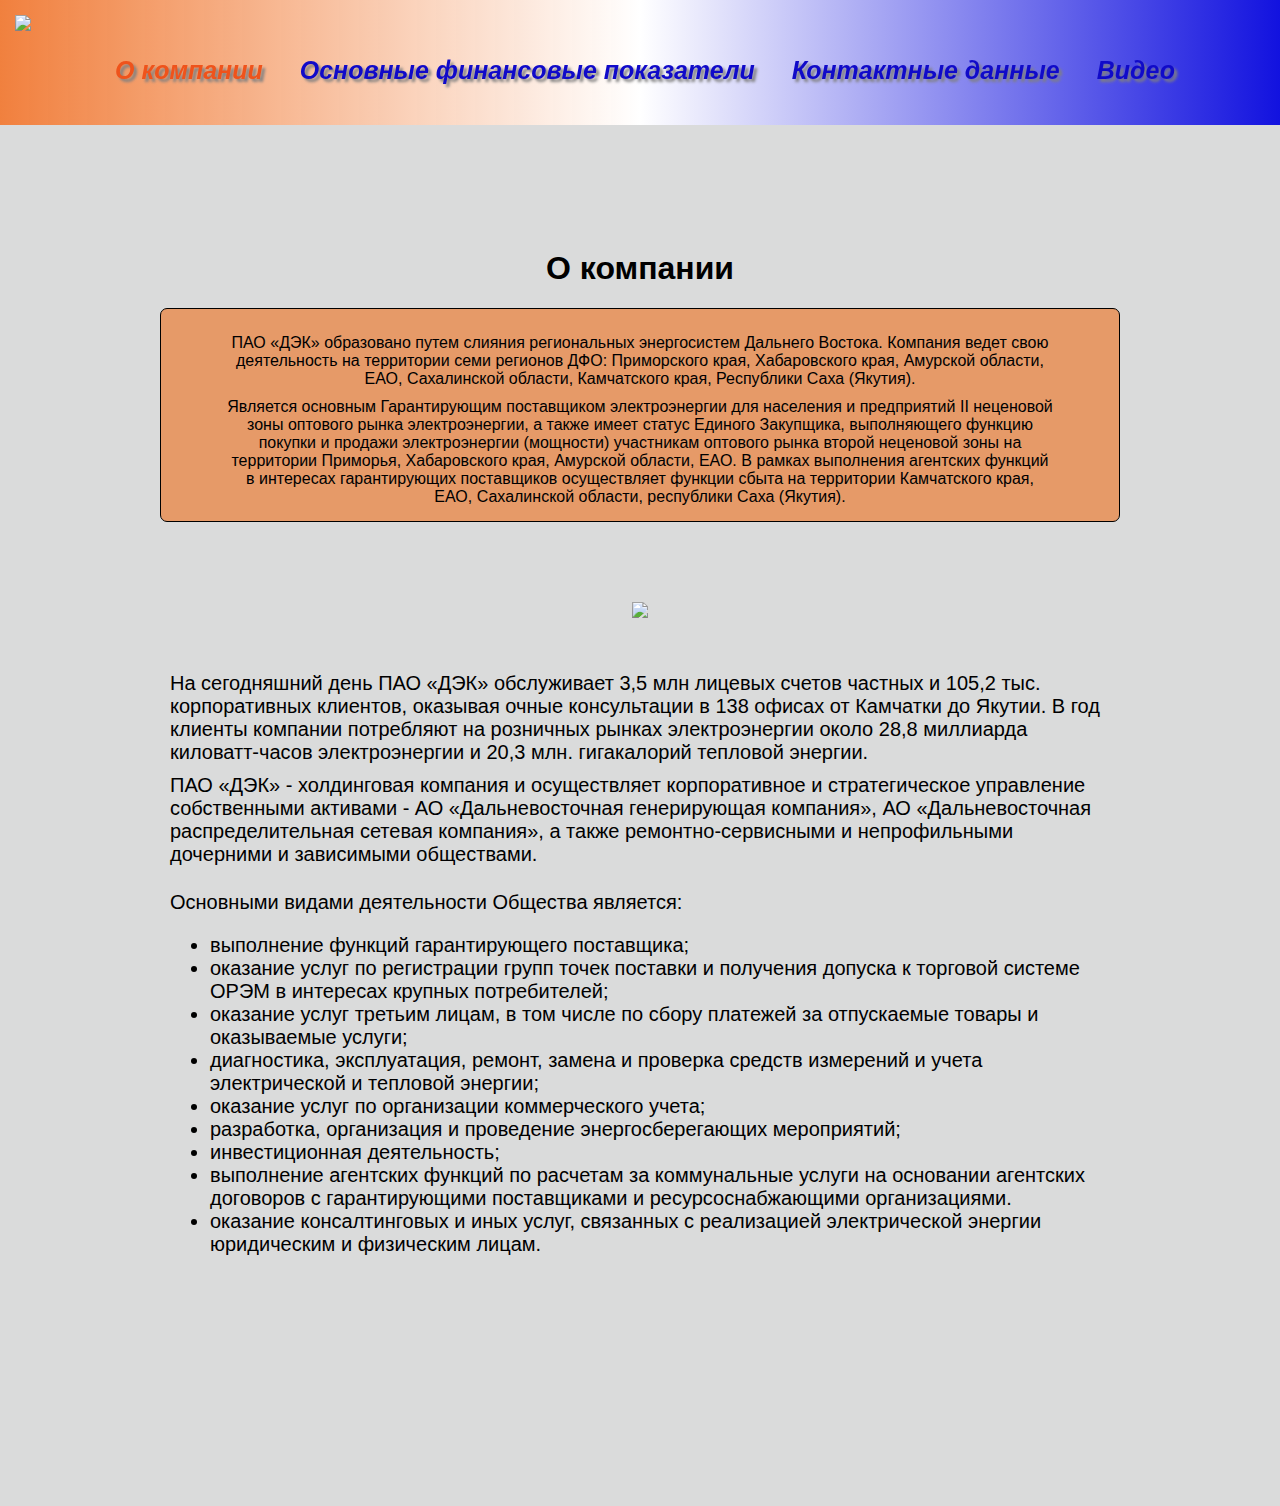
==== index.html @ 122d3602 "Начало" ====
<!DOCTYPE html>
<html lang="ru">
<head>
    <meta charset="UTF-8">
    <meta http-equiv="X-UA-Compatible" content="IE=edge">
    <meta name="viewport" content="width=device-width, initial-scale=1.0">
    <title>RGR</title>
    <link rel="stylesheet" href="main.css">
    <style>
        .border {
            border: 1px solid;
            margin: 10px 140px 10px 140px;
            padding: 15px;
            background-color: rgb(230, 154, 104);
            border-radius: 7px;
        }

        .border:hover {
            background-color: rgba(244, 114, 38, 0.872);
            font-size: 20px;
            font-weight: bold;
        }

        .text {
            text-align: left;
            margin-left: 150px;
            margin-right: 150px;
            font-size: 20px;
        }
    </style>
</head>

<body>
    <header>
        <img src="logo.png" class="logo">
        <ul class="menu">
            <li class="current"><a href="index.html" style="color: rgb(239, 83, 27);">О компании</a></li>
            <li class="current"><a href="2.html">Основные финансовые показатели</a></li></li>
            <li class="current"><a href="3.html">Контактные данные</a></li></li>
            <li class="current"><a href="4.html">Видео</a></li></li>
        </ul>
    </header>

    <main style="text-align: center;">
        <h1>О компании</h1>
        <div class="border">
            <div style="margin-left: 50px; margin-right: 50px;">
                ПАО «ДЭК» образовано путем слияния региональных энергосистем Дальнего Востока.  
                Компания ведет свою деятельность на территории семи регионов ДФО: Приморского края,
                Хабаровского края, Амурской области, ЕАО, Сахалинской области, Камчатского края, 
                Республики Саха (Якутия).  
            </div>
            <div style="margin-left: 50px; margin-right: 50px;">
                Является основным Гарантирующим поставщиком электроэнергии 
                для населения и предприятий II неценовой зоны оптового рынка электроэнергии, а также 
                имеет статус Единого Закупщика, выполняющего функцию покупки и продажи электроэнергии 
                (мощности) участникам оптового рынка второй неценовой зоны  на территории  Приморья, 
                Хабаровского края, Амурской области, ЕАО. В рамках выполнения агентских функций в интересах 
                гарантирующих поставщиков осуществляет функции сбыта на территории Камчатского края, ЕАО, 
                Сахалинской области, республики Саха (Якутия).
            </div>
        </div>

        <img src="zona.png" width="80%" height="auto" style="margin-top: 70px; margin-bottom: 40px;">

        <div class="text">
            На сегодняшний день ПАО «ДЭК» обслуживает 3,5 млн лицевых счетов 
            частных и 105,2 тыс. корпоративных клиентов, оказывая очные консультации 
            в 138 офисах от Камчатки до Якутии. В год клиенты компании потребляют на 
            розничных рынках электроэнергии около 28,8 миллиарда киловатт-часов 
            электроэнергии и 20,3 млн. гигакалорий тепловой энергии.
        </div>

    <div class="text">
        ПАО «ДЭК» -  холдинговая компания и осуществляет 
        корпоративное и стратегическое управление собственными активами 
        - АО «Дальневосточная генерирующая компания», АО «Дальневосточная 
        распределительная сетевая компания», а также ремонтно-сервисными и непрофильными
        дочерними и зависимыми обществами.
    </div>

    <div class="text" style="padding-top: 15px;">
        Основными видами деятельности Общества является:
    </div>

    <ul class="text">
        <li>выполнение функций гарантирующего поставщика;</li>
        <li>оказание услуг по регистрации групп точек поставки и получения допуска к торговой системе ОРЭМ в интересах крупных потребителей;</li>
        <li>оказание услуг третьим лицам, в том числе по сбору платежей за отпускаемые товары и оказываемые услуги;</li>
        <li>диагностика, эксплуатация, ремонт, замена и проверка средств измерений и учета электрической и тепловой энергии;</li>
        <li>оказание услуг по организации коммерческого учета;</li>
        <li>разработка, организация и проведение энергосберегающих мероприятий;</li>
        <li>инвестиционная деятельность;</li>
        <li>выполнение агентских функций по расчетам за коммунальные услуги на основании агентских договоров с гарантирующими поставщиками и ресурсоснабжающими организациями.</li>
        <li>оказание консалтинговых и иных услуг, связанных с реализацией электрической энергии юридическим и физическим лицам.</li>

    </ul>
    </main>


</body>
</html>
---- main.css ----
body {
    background-color: rgba(210, 211, 211, 0.814);
    color: black;
    font-family: Arial;
    margin: 0px;
    background-size: 100%;
}


header {
    background-image: linear-gradient(to right, rgba(244, 114, 38, 0.872), white, rgb(18, 18, 223));
    color: rgb(0, 41, 189);
    padding: 15px;
    font-size: 25px;
    font-family: Arial;
    text-align: center;
    font-style: italic;
    position: fixed;
    left: 0;
    right: 0;
    top: 0;
    margin: 0px;
}

main {
    margin: 250px 20px;
}

div {
    margin-top: 10px;
}

 /*footer {
    background-image: linear-gradient(to right, rgba(244, 114, 38, 0.872), white, rgb(18, 18, 223));
    color: rgb(0, 41, 189); 
    padding: 15px; 
    font-size: 16pt; 
    font-style: italic; 
    text-align: right;
    transition: 300ms;
    position: fixed;
    bottom: 0;
    right: 0;
    left: 0;
    } */ 


a {
    color: rgb(16, 10, 201);
    text-decoration: none;   
    text-shadow: 3px 3px 3px gray;
    font-weight: bold;
    margin-right: 30px;
    font-size: 25px;

}


a:hover {
    color: rgb(239, 83, 27);
    font-size: 28px;
}

a:active {
    color: rgb(239, 83, 27);
    font-size: 28px;
}


.logo {
    left: 1px;
    width: 200px;
    height: auto;
    display: block;
}

.current {
    display: inline-block;
}
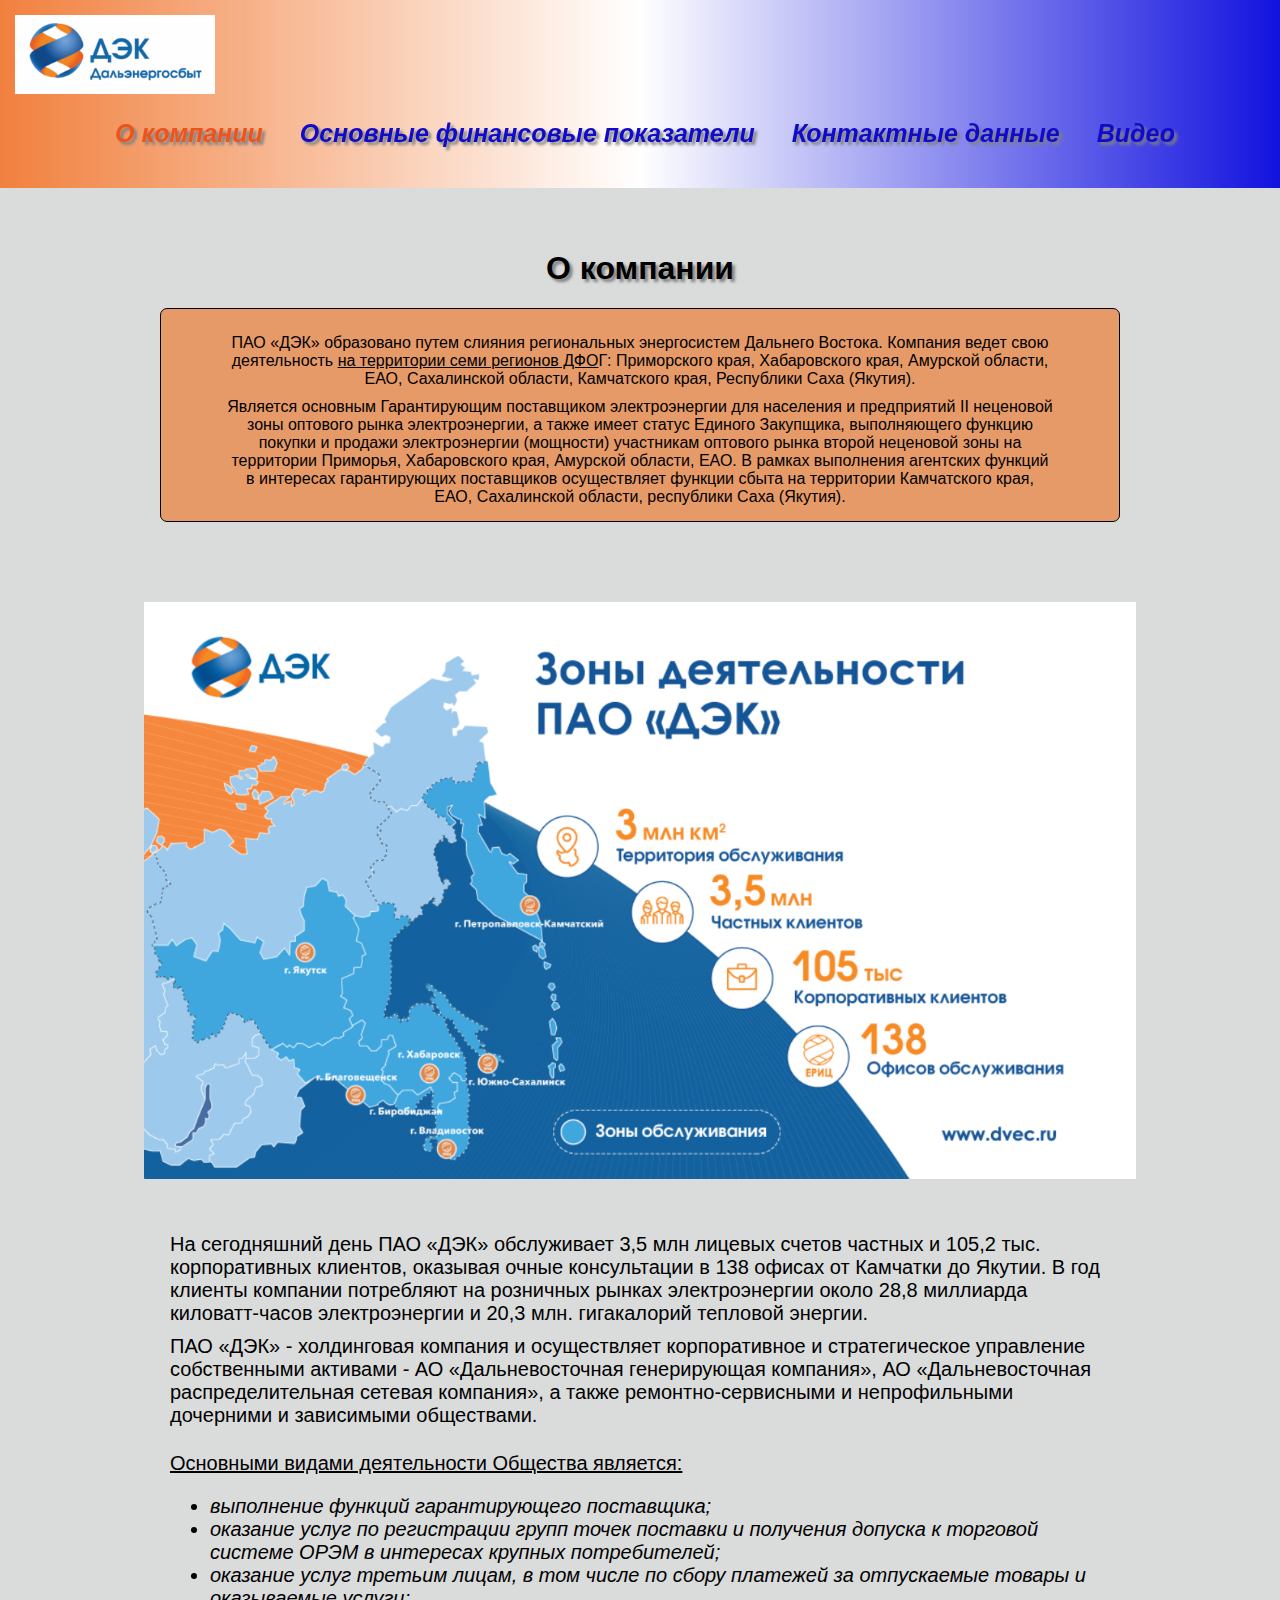
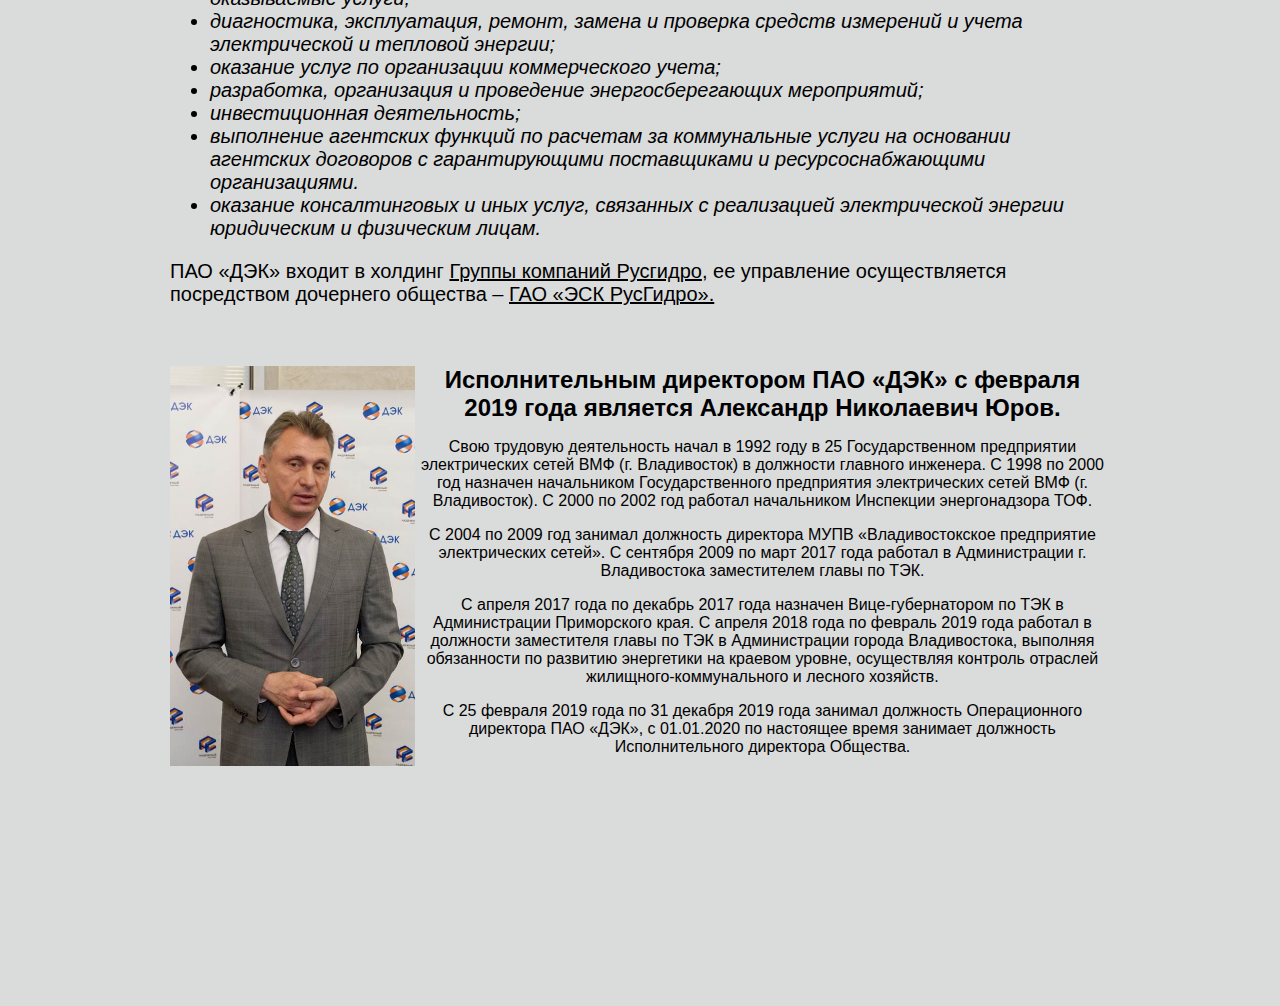
==== commit 0ec339d2: "Продолжение" ====
--- a/index.html
+++ b/index.html
@@ -27,6 +27,13 @@
             margin-right: 150px;
             font-size: 20px;
         }
+
+        .img {
+            float: left; 
+            margin-left: 150px;
+            margin-bottom: px;
+            height: 400px;
+        }
     </style>
 </head>
 
@@ -42,11 +49,11 @@
     </header>
 
     <main style="text-align: center;">
-        <h1>О компании</h1>
+        <h1 style="text-shadow: 3px 3px 3px gray;">О компании</h1>
         <div class="border">
             <div style="margin-left: 50px; margin-right: 50px;">
                 ПАО «ДЭК» образовано путем слияния региональных энергосистем Дальнего Востока.  
-                Компания ведет свою деятельность на территории семи регионов ДФО: Приморского края,
+                Компания ведет свою деятельность <u>на территории семи регионов ДФО</u>Г: Приморского края,
                 Хабаровского края, Амурской области, ЕАО, Сахалинской области, Камчатского края, 
                 Республики Саха (Якутия).  
             </div>
@@ -80,21 +87,63 @@
     </div>
 
     <div class="text" style="padding-top: 15px;">
-        Основными видами деятельности Общества является:
+        <u>Основными видами деятельности Общества является:</u>
     </div>
 
     <ul class="text">
-        <li>выполнение функций гарантирующего поставщика;</li>
-        <li>оказание услуг по регистрации групп точек поставки и получения допуска к торговой системе ОРЭМ в интересах крупных потребителей;</li>
-        <li>оказание услуг третьим лицам, в том числе по сбору платежей за отпускаемые товары и оказываемые услуги;</li>
-        <li>диагностика, эксплуатация, ремонт, замена и проверка средств измерений и учета электрической и тепловой энергии;</li>
-        <li>оказание услуг по организации коммерческого учета;</li>
-        <li>разработка, организация и проведение энергосберегающих мероприятий;</li>
-        <li>инвестиционная деятельность;</li>
-        <li>выполнение агентских функций по расчетам за коммунальные услуги на основании агентских договоров с гарантирующими поставщиками и ресурсоснабжающими организациями.</li>
-        <li>оказание консалтинговых и иных услуг, связанных с реализацией электрической энергии юридическим и физическим лицам.</li>
+        <li><i>выполнение функций гарантирующего поставщика;</i></li>
+        <li><i>оказание услуг по регистрации групп точек поставки и получения допуска к торговой системе ОРЭМ в интересах крупных потребителей;</i></li>
+        <li><i>оказание услуг третьим лицам, в том числе по сбору платежей за отпускаемые товары и оказываемые услуги;</i></li>
+        <li><i>диагностика, эксплуатация, ремонт, замена и проверка средств измерений и учета электрической и тепловой энергии;</i></li>
+        <li><i>оказание услуг по организации коммерческого учета;</i></li>
+        <li><i>разработка, организация и проведение энергосберегающих мероприятий;</i></li>
+        <li><i>инвестиционная деятельность;</i></li>
+        <li><i>выполнение агентских функций по расчетам за коммунальные услуги на основании агентских договоров с гарантирующими поставщиками и ресурсоснабжающими организациями.</i></li>
+        <li><i>оказание консалтинговых и иных услуг, связанных с реализацией электрической энергии юридическим и физическим лицам.</i></li>
+    </ul>
 
-    </ul>
+    <div class="text">
+        ПАО «ДЭК» входит в холдинг <u>Группы компаний Русгидро</u>, 
+        ее управление осуществляется посредством дочернего общества – <u>ГАО «ЭСК РусГидро».</u>
+    </div>
+
+    <h2 style="margin: 60px 150px 0px 0px">
+    <img src="director.jpg" class="img">
+    Исполнительным директором ПАО «ДЭК» 
+    с февраля 2019 года является Александр Николаевич Юров.
+    </h2>
+
+    <p style="margin-right: 150px;">  Свою трудовую деятельность начал в 1992 году в 25  
+        Государственном предприятии электрических сетей ВМФ 
+        (г. Владивосток) в  должности главного инженера. 
+        С 1998 по 2000 год назначен начальником  Государственного 
+        предприятия электрических сетей ВМФ (г. Владивосток). С 2000  по 
+        2002 год работал начальником Инспекции энергонадзора ТОФ.
+    </p>
+
+    <p style="margin-right: 150px;">
+        С 2004 по 2009 год занимал должность директора МУПВ 
+        «Владивостокское предприятие электрических сетей». 
+        С сентября 2009 по март 2017 года работал в Администрации 
+        г. Владивостока заместителем главы по ТЭК.
+    </p>
+
+    <p style="margin-right: 150px;">
+        С апреля 2017 года по декабрь 2017 года назначен 
+        Вице-губернатором по ТЭК в Администрации Приморского
+         края. С апреля 2018 года по февраль 2019 года работал 
+         в должности заместителя главы по ТЭК в Администрации 
+         города Владивостока, выполняя обязанности по развитию 
+         энергетики на краевом уровне, осуществляя контроль отраслей 
+         жилищного-коммунального и лесного хозяйств.
+    </p>
+
+    <p style="margin-right: 150px; left: 150px;" >
+        С 25 февраля 2019 года по 31 декабря 2019 года занимал 
+        должность Операционного директора ПАО «ДЭК», с 01.01.2020 
+        по настоящее время занимает должность Исполнительного директора Общества.
+    </p>
+
     </main>
 
 
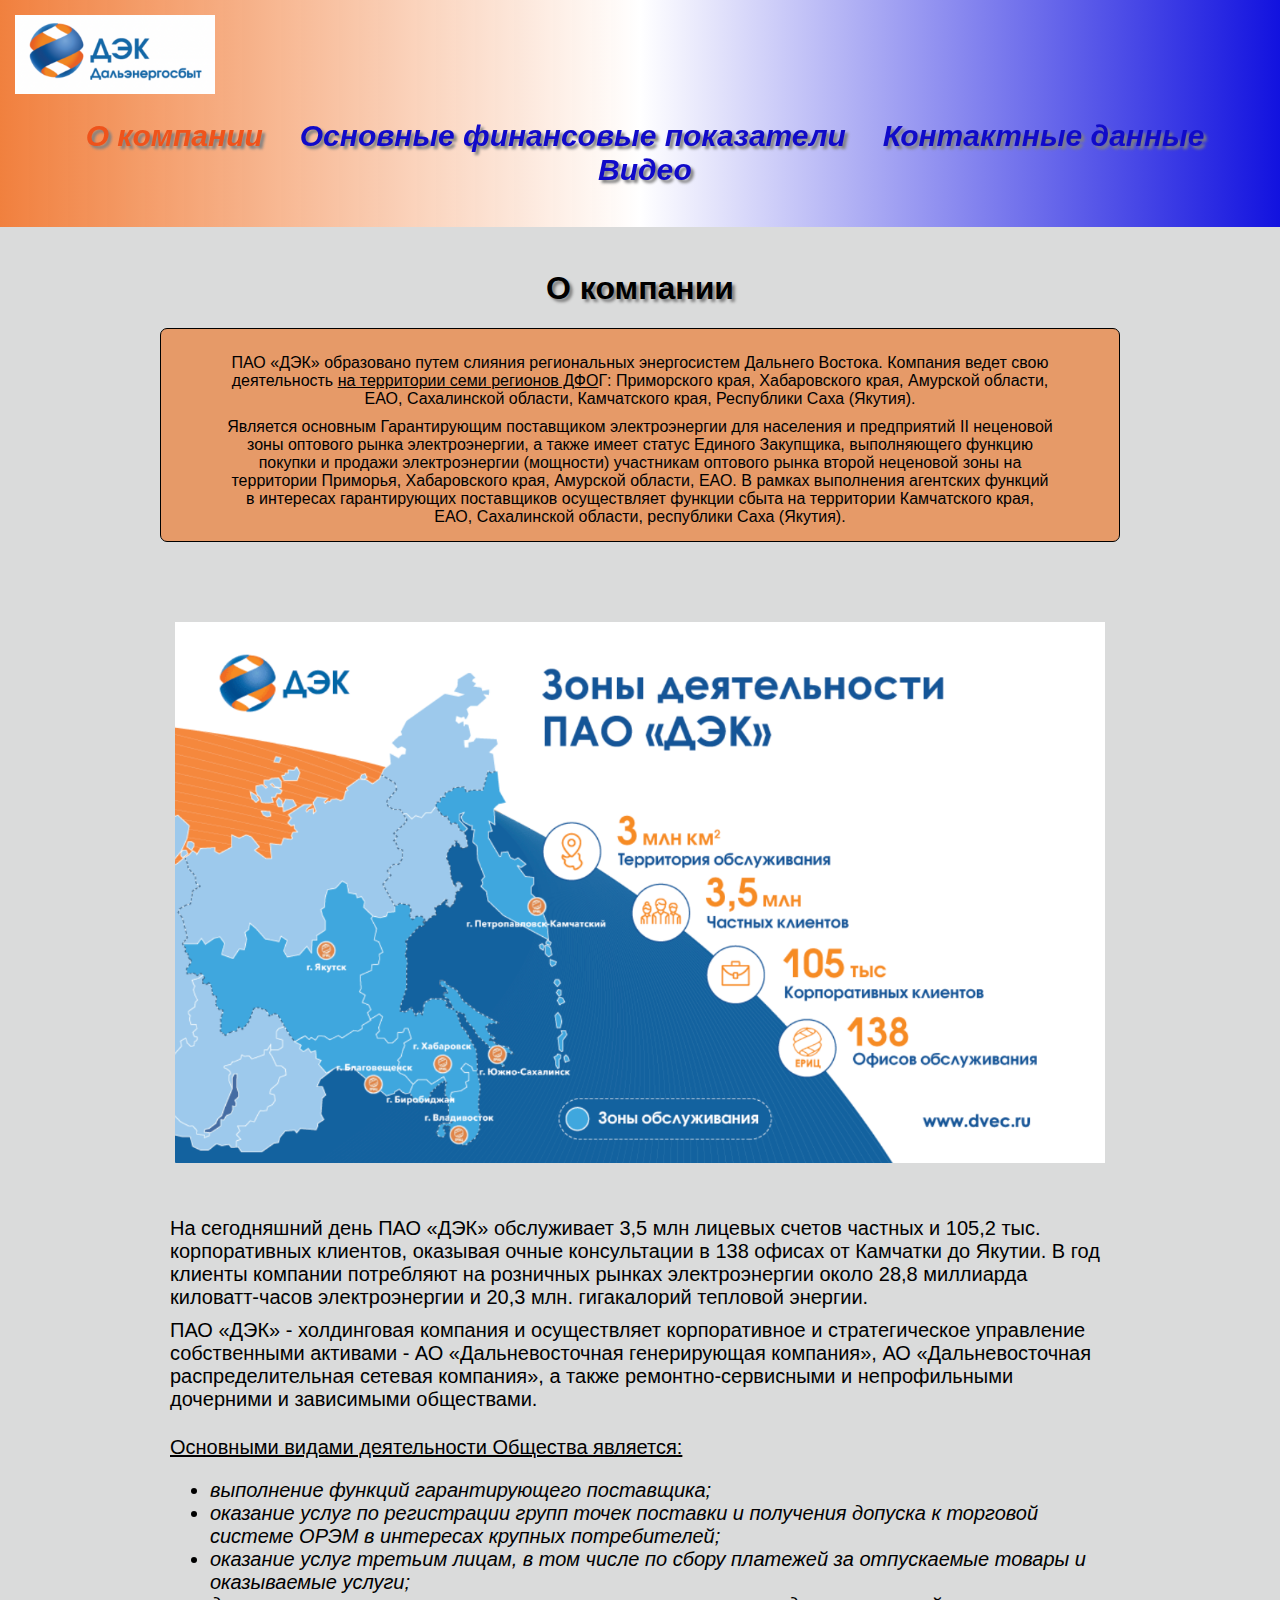
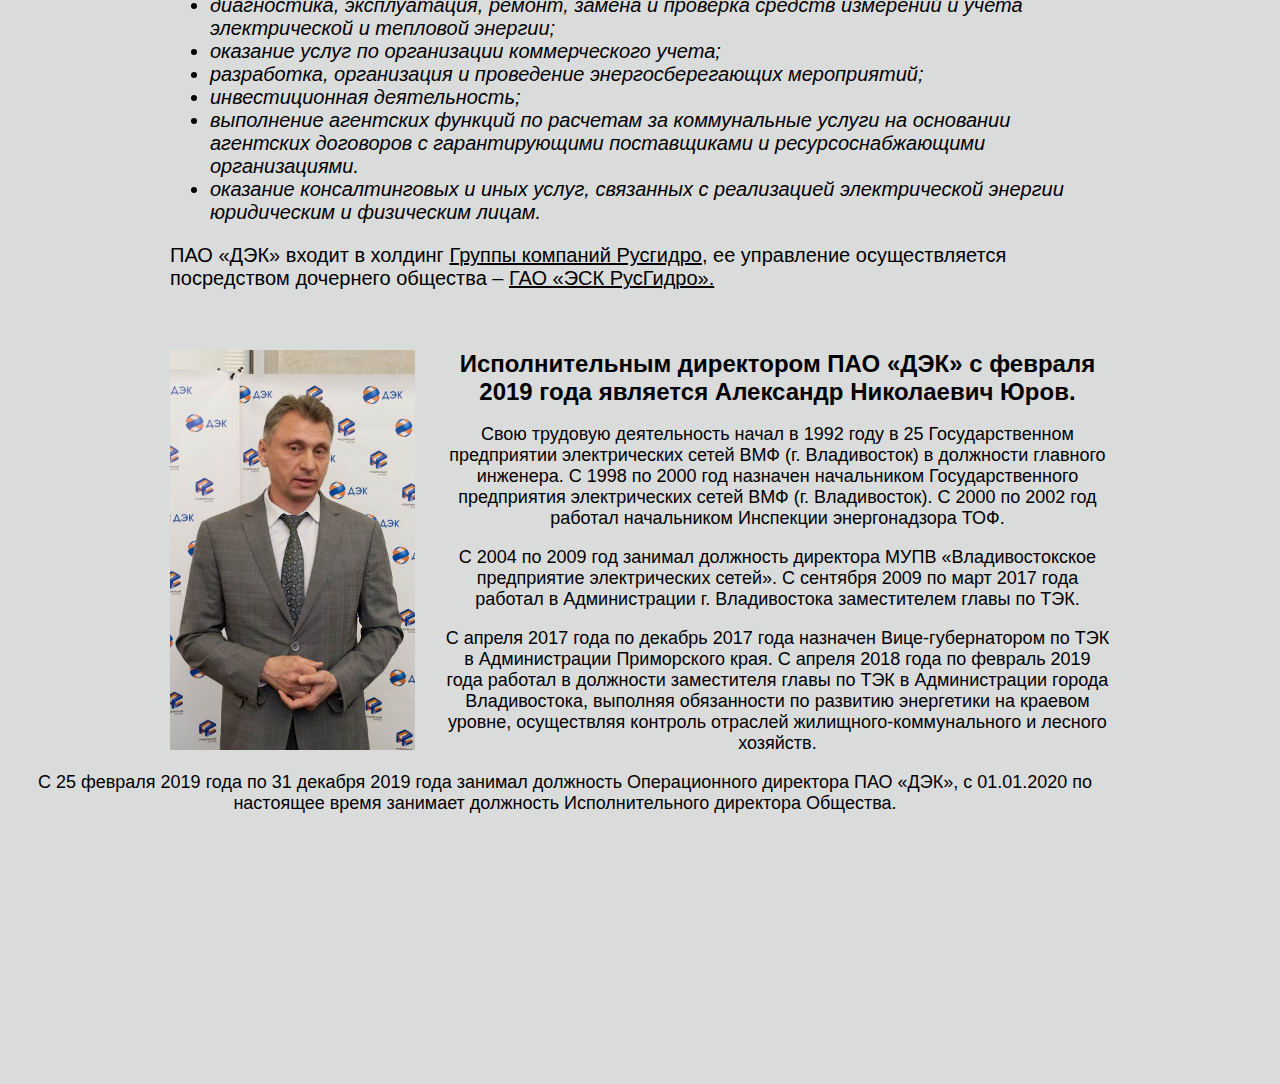
==== commit ad57d8fa: "Почти готово2" ====
--- a/index.html
+++ b/index.html
@@ -31,7 +31,7 @@
         .img {
             float: left; 
             margin-left: 150px;
-            margin-bottom: px;
+            margin-right: 30px;
             height: 400px;
         }
     </style>
@@ -40,7 +40,7 @@
 <body>
     <header>
         <img src="logo.png" class="logo">
-        <ul class="menu">
+        <ul>
             <li class="current"><a href="index.html" style="color: rgb(239, 83, 27);">О компании</a></li>
             <li class="current"><a href="2.html">Основные финансовые показатели</a></li></li>
             <li class="current"><a href="3.html">Контактные данные</a></li></li>
@@ -48,7 +48,7 @@
         </ul>
     </header>
 
-    <main style="text-align: center;">
+    <main style="text-align: center;" >
         <h1 style="text-shadow: 3px 3px 3px gray;">О компании</h1>
         <div class="border">
             <div style="margin-left: 50px; margin-right: 50px;">
@@ -68,7 +68,7 @@
             </div>
         </div>
 
-        <img src="zona.png" width="80%" height="auto" style="margin-top: 70px; margin-bottom: 40px;">
+        <img src="zona.png" width="75%" height="auto" style="margin-top: 70px; margin-bottom: 40px;">
 
         <div class="text">
             На сегодняшний день ПАО «ДЭК» обслуживает 3,5 млн лицевых счетов 
@@ -113,7 +113,7 @@
     с февраля 2019 года является Александр Николаевич Юров.
     </h2>
 
-    <p style="margin-right: 150px;">  Свою трудовую деятельность начал в 1992 году в 25  
+    <p style="margin-right: 150px; font-size: 18px;"> Свою трудовую деятельность начал в 1992 году в 25  
         Государственном предприятии электрических сетей ВМФ 
         (г. Владивосток) в  должности главного инженера. 
         С 1998 по 2000 год назначен начальником  Государственного 
@@ -121,14 +121,14 @@
         2002 год работал начальником Инспекции энергонадзора ТОФ.
     </p>
 
-    <p style="margin-right: 150px;">
+    <p style="margin-right: 150px; font-size: 18px;">
         С 2004 по 2009 год занимал должность директора МУПВ 
         «Владивостокское предприятие электрических сетей». 
         С сентября 2009 по март 2017 года работал в Администрации 
         г. Владивостока заместителем главы по ТЭК.
     </p>
 
-    <p style="margin-right: 150px;">
+    <p style="margin-right: 150px; font-size: 18px;">
         С апреля 2017 года по декабрь 2017 года назначен 
         Вице-губернатором по ТЭК в Администрации Приморского
          края. С апреля 2018 года по февраль 2019 года работал 
@@ -138,7 +138,7 @@
          жилищного-коммунального и лесного хозяйств.
     </p>
 
-    <p style="margin-right: 150px; left: 150px;" >
+    <p style="margin-right: 150px; left: 150px; font-size: 18px;" >
         С 25 февраля 2019 года по 31 декабря 2019 года занимал 
         должность Операционного директора ПАО «ДЭК», с 01.01.2020 
         по настоящее время занимает должность Исполнительного директора Общества.
--- a/main.css
+++ b/main.css
@@ -20,10 +20,11 @@
     right: 0;
     top: 0;
     margin: 0px;
+    z-index: 2;
 }
 
 main {
-    margin: 250px 20px;
+    margin: 270px 20px;
 }
 
 div {
@@ -51,14 +52,13 @@
     text-shadow: 3px 3px 3px gray;
     font-weight: bold;
     margin-right: 30px;
-    font-size: 25px;
+    font-size: 30px;
 
 }
 
-
 a:hover {
     color: rgb(239, 83, 27);
-    font-size: 28px;
+    font-size: 33px;
 }
 
 a:active {
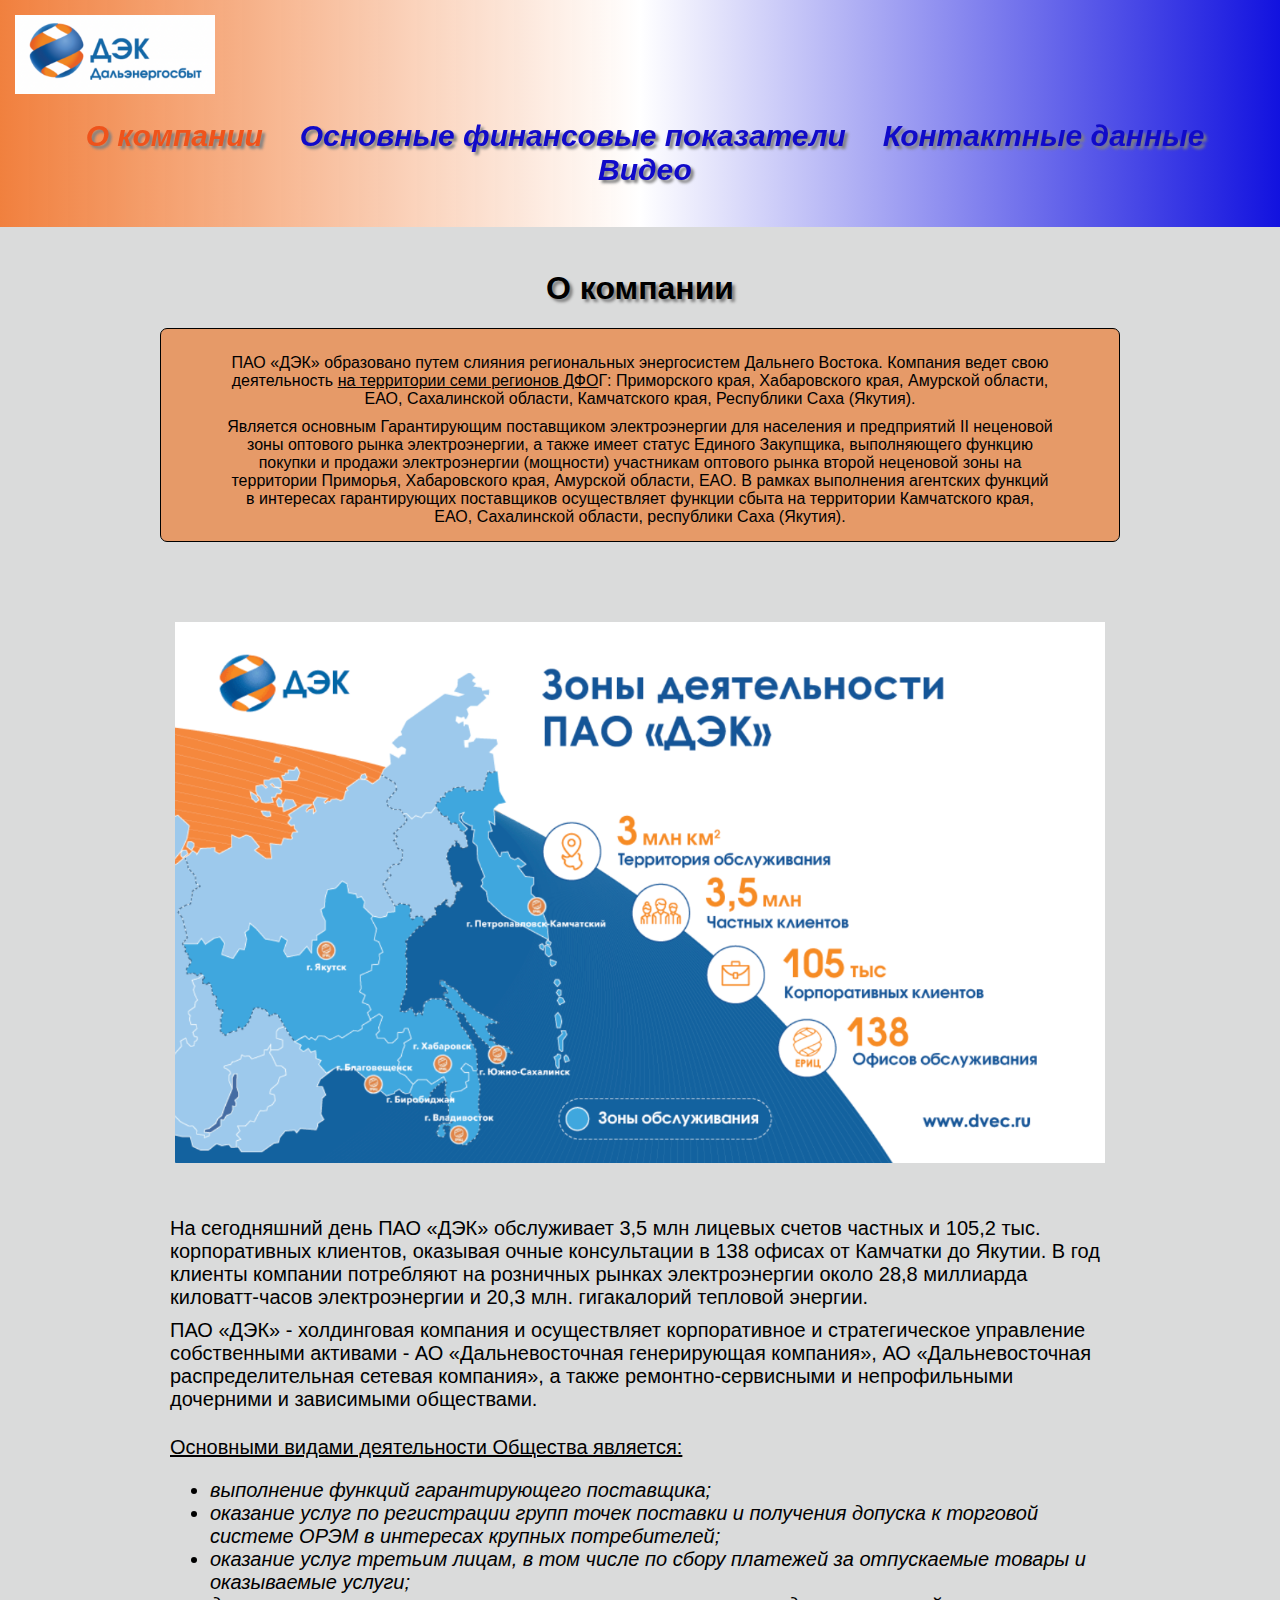
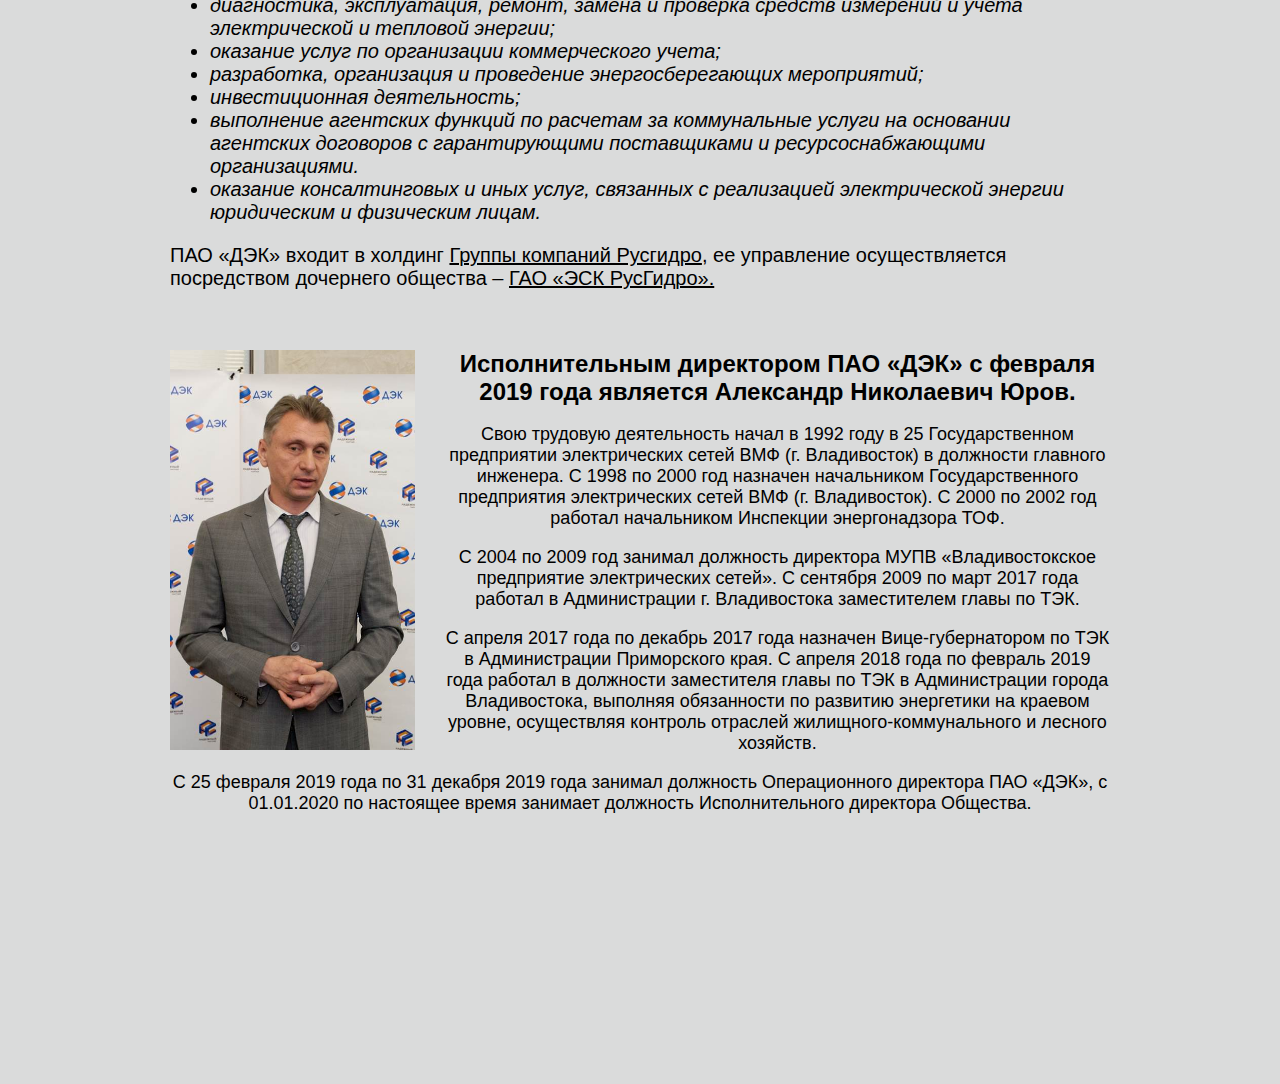
==== commit 6710fc21: "Правки" ====
--- a/index.html
+++ b/index.html
@@ -78,74 +78,71 @@
             электроэнергии и 20,3 млн. гигакалорий тепловой энергии.
         </div>
 
-    <div class="text">
-        ПАО «ДЭК» -  холдинговая компания и осуществляет 
-        корпоративное и стратегическое управление собственными активами 
-        - АО «Дальневосточная генерирующая компания», АО «Дальневосточная 
-        распределительная сетевая компания», а также ремонтно-сервисными и непрофильными
-        дочерними и зависимыми обществами.
-    </div>
+        <div class="text">
+            ПАО «ДЭК» -  холдинговая компания и осуществляет 
+            корпоративное и стратегическое управление собственными активами 
+            - АО «Дальневосточная генерирующая компания», АО «Дальневосточная 
+            распределительная сетевая компания», а также ремонтно-сервисными и непрофильными
+            дочерними и зависимыми обществами.
+        </div>
 
-    <div class="text" style="padding-top: 15px;">
-        <u>Основными видами деятельности Общества является:</u>
-    </div>
+        <div class="text" style="padding-top: 15px;">
+            <u>Основными видами деятельности Общества является:</u>
+        </div>
 
-    <ul class="text">
-        <li><i>выполнение функций гарантирующего поставщика;</i></li>
-        <li><i>оказание услуг по регистрации групп точек поставки и получения допуска к торговой системе ОРЭМ в интересах крупных потребителей;</i></li>
-        <li><i>оказание услуг третьим лицам, в том числе по сбору платежей за отпускаемые товары и оказываемые услуги;</i></li>
-        <li><i>диагностика, эксплуатация, ремонт, замена и проверка средств измерений и учета электрической и тепловой энергии;</i></li>
-        <li><i>оказание услуг по организации коммерческого учета;</i></li>
-        <li><i>разработка, организация и проведение энергосберегающих мероприятий;</i></li>
-        <li><i>инвестиционная деятельность;</i></li>
-        <li><i>выполнение агентских функций по расчетам за коммунальные услуги на основании агентских договоров с гарантирующими поставщиками и ресурсоснабжающими организациями.</i></li>
-        <li><i>оказание консалтинговых и иных услуг, связанных с реализацией электрической энергии юридическим и физическим лицам.</i></li>
-    </ul>
+        <ul class="text">
+            <li><i>выполнение функций гарантирующего поставщика;</i></li>
+            <li><i>оказание услуг по регистрации групп точек поставки и получения допуска к торговой системе ОРЭМ в интересах крупных потребителей;</i></li>
+            <li><i>оказание услуг третьим лицам, в том числе по сбору платежей за отпускаемые товары и оказываемые услуги;</i></li>
+            <li><i>диагностика, эксплуатация, ремонт, замена и проверка средств измерений и учета электрической и тепловой энергии;</i></li>
+            <li><i>оказание услуг по организации коммерческого учета;</i></li>
+            <li><i>разработка, организация и проведение энергосберегающих мероприятий;</i></li>
+            <li><i>инвестиционная деятельность;</i></li>
+            <li><i>выполнение агентских функций по расчетам за коммунальные услуги на основании агентских договоров с гарантирующими поставщиками и ресурсоснабжающими организациями.</i></li>
+            <li><i>оказание консалтинговых и иных услуг, связанных с реализацией электрической энергии юридическим и физическим лицам.</i></li>
+        </ul>
 
-    <div class="text">
-        ПАО «ДЭК» входит в холдинг <u>Группы компаний Русгидро</u>, 
-        ее управление осуществляется посредством дочернего общества – <u>ГАО «ЭСК РусГидро».</u>
-    </div>
+        <div class="text">
+            ПАО «ДЭК» входит в холдинг <u>Группы компаний Русгидро</u>, 
+            ее управление осуществляется посредством дочернего общества – <u>ГАО «ЭСК РусГидро».</u>
+        </div>
 
-    <h2 style="margin: 60px 150px 0px 0px">
-    <img src="director.jpg" class="img">
-    Исполнительным директором ПАО «ДЭК» 
-    с февраля 2019 года является Александр Николаевич Юров.
-    </h2>
+        <h2 style="margin: 60px 150px 0px 0px">
+        <img src="director.jpg" class="img">
+            Исполнительным директором ПАО «ДЭК» 
+            с февраля 2019 года является Александр Николаевич Юров.
+        </h2>
 
-    <p style="margin-right: 150px; font-size: 18px;"> Свою трудовую деятельность начал в 1992 году в 25  
-        Государственном предприятии электрических сетей ВМФ 
-        (г. Владивосток) в  должности главного инженера. 
-        С 1998 по 2000 год назначен начальником  Государственного 
-        предприятия электрических сетей ВМФ (г. Владивосток). С 2000  по 
-        2002 год работал начальником Инспекции энергонадзора ТОФ.
-    </p>
+        <p style="margin-right: 150px; font-size: 18px; margin-left: 150px;"> Свою трудовую деятельность начал в 1992 году в 25  
+            Государственном предприятии электрических сетей ВМФ 
+            (г. Владивосток) в  должности главного инженера. 
+            С 1998 по 2000 год назначен начальником  Государственного 
+            предприятия электрических сетей ВМФ (г. Владивосток). С 2000  по 
+            2002 год работал начальником Инспекции энергонадзора ТОФ.
+        </p>
 
-    <p style="margin-right: 150px; font-size: 18px;">
-        С 2004 по 2009 год занимал должность директора МУПВ 
-        «Владивостокское предприятие электрических сетей». 
-        С сентября 2009 по март 2017 года работал в Администрации 
-        г. Владивостока заместителем главы по ТЭК.
-    </p>
+        <p style="margin-right: 150px; font-size: 18px; margin-left: 150px;">
+            С 2004 по 2009 год занимал должность директора МУПВ 
+            «Владивостокское предприятие электрических сетей». 
+            С сентября 2009 по март 2017 года работал в Администрации 
+            г. Владивостока заместителем главы по ТЭК.
+        </p>
 
-    <p style="margin-right: 150px; font-size: 18px;">
-        С апреля 2017 года по декабрь 2017 года назначен 
-        Вице-губернатором по ТЭК в Администрации Приморского
-         края. С апреля 2018 года по февраль 2019 года работал 
-         в должности заместителя главы по ТЭК в Администрации 
-         города Владивостока, выполняя обязанности по развитию 
-         энергетики на краевом уровне, осуществляя контроль отраслей 
-         жилищного-коммунального и лесного хозяйств.
-    </p>
+        <p style="margin-right: 150px; font-size: 18px; margin-left: 150px;">
+            С апреля 2017 года по декабрь 2017 года назначен 
+            Вице-губернатором по ТЭК в Администрации Приморского
+            края. С апреля 2018 года по февраль 2019 года работал 
+            в должности заместителя главы по ТЭК в Администрации 
+            города Владивостока, выполняя обязанности по развитию 
+            энергетики на краевом уровне, осуществляя контроль отраслей 
+            жилищного-коммунального и лесного хозяйств.
+        </p>
 
-    <p style="margin-right: 150px; left: 150px; font-size: 18px;" >
-        С 25 февраля 2019 года по 31 декабря 2019 года занимал 
-        должность Операционного директора ПАО «ДЭК», с 01.01.2020 
-        по настоящее время занимает должность Исполнительного директора Общества.
-    </p>
-
+        <p style="margin-right: 150px; left: 150px; font-size: 18px; margin-left: 150px;" >
+            С 25 февраля 2019 года по 31 декабря 2019 года занимал 
+            должность Операционного директора ПАО «ДЭК», с 01.01.2020 
+            по настоящее время занимает должность Исполнительного директора Общества.
+        </p>
     </main>
-
-
 </body>
 </html>
--- a/main.css
+++ b/main.css
@@ -31,21 +31,6 @@
     margin-top: 10px;
 }
 
- /*footer {
-    background-image: linear-gradient(to right, rgba(244, 114, 38, 0.872), white, rgb(18, 18, 223));
-    color: rgb(0, 41, 189); 
-    padding: 15px; 
-    font-size: 16pt; 
-    font-style: italic; 
-    text-align: right;
-    transition: 300ms;
-    position: fixed;
-    bottom: 0;
-    right: 0;
-    left: 0;
-    } */ 
-
-
 a {
     color: rgb(16, 10, 201);
     text-decoration: none;   
@@ -53,7 +38,6 @@
     font-weight: bold;
     margin-right: 30px;
     font-size: 30px;
-
 }
 
 a:hover {
@@ -66,7 +50,6 @@
     font-size: 28px;
 }
 
-
 .logo {
     left: 1px;
     width: 200px;
